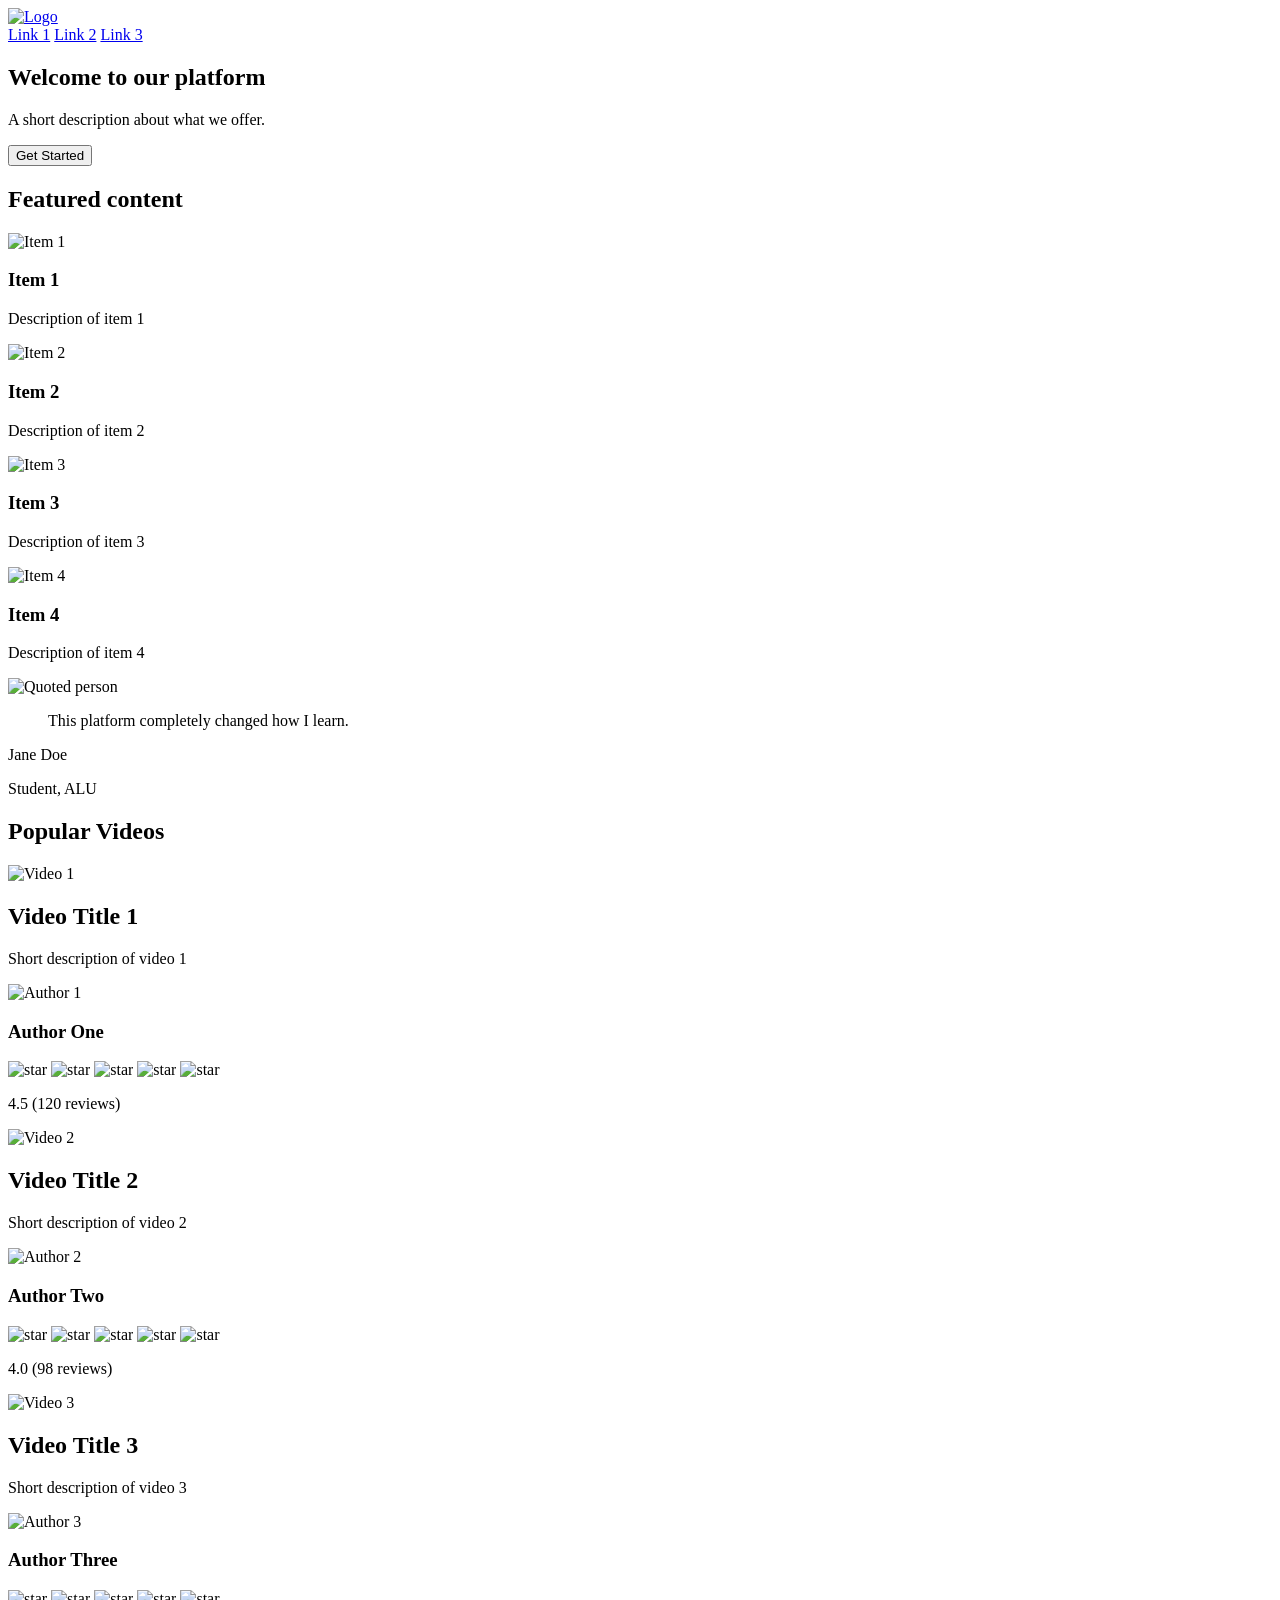
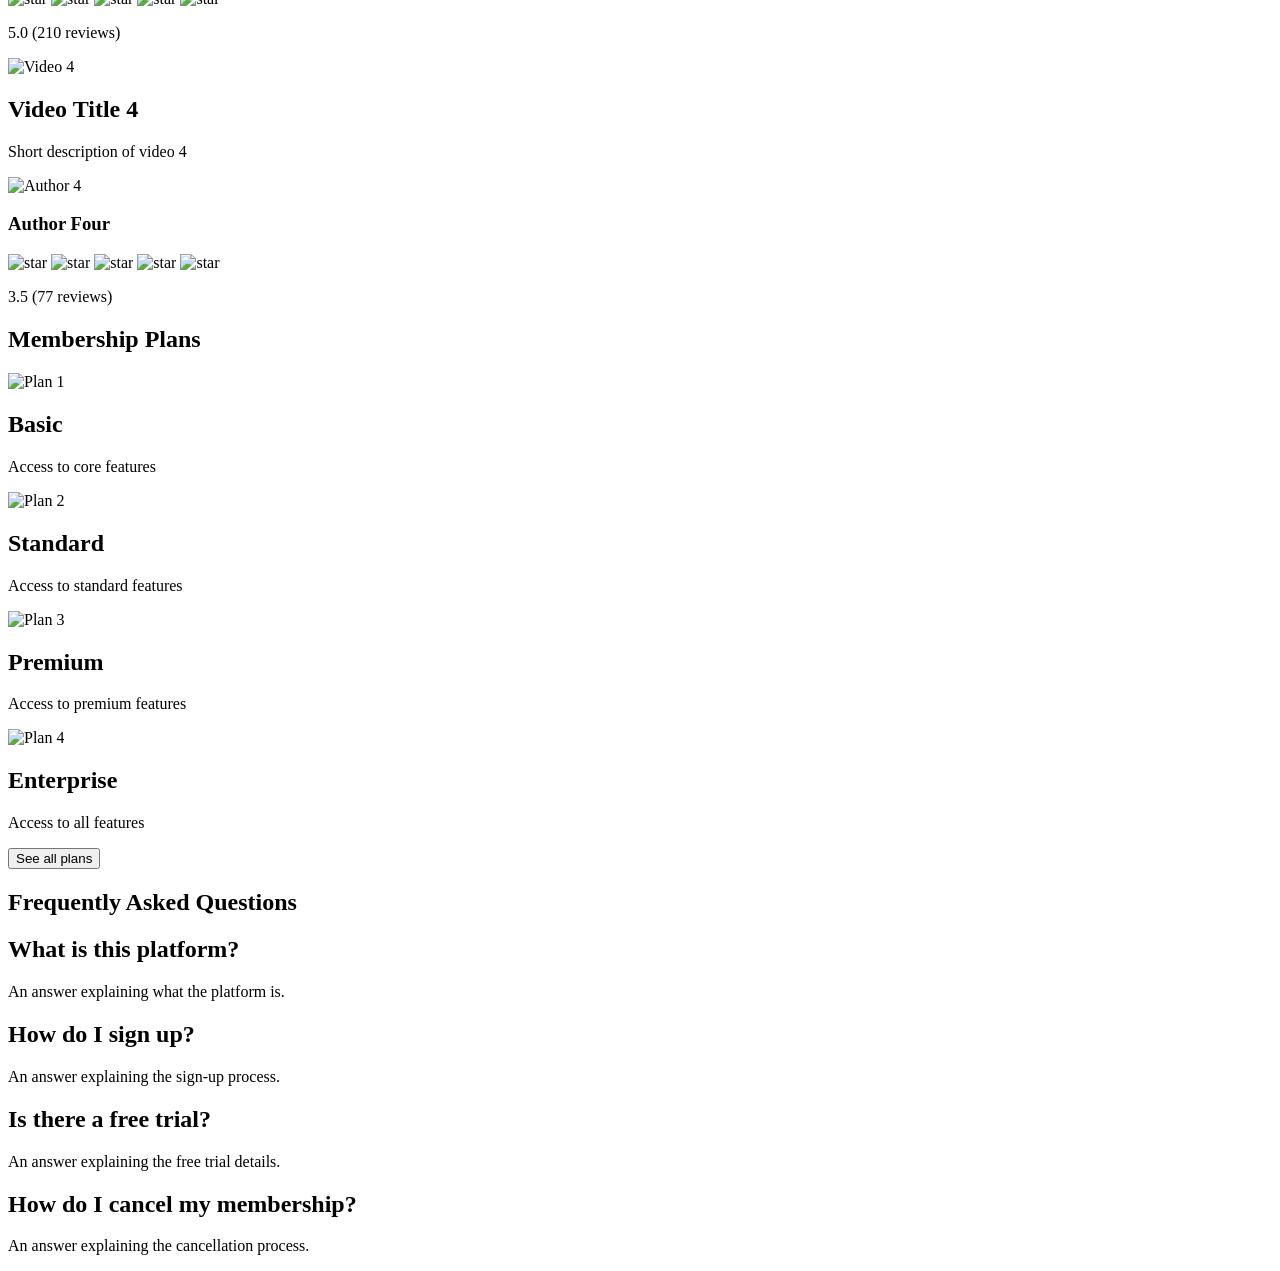
==== css_advanced/index.html @ ed031bfd "Task 0: README and copy index.html from html_advanced" ====
<!DOCTYPE html>
<html>
<head>
    <meta charset="UTF-8">
    <title>ALU Web Development</title>
</head>
<body>
    <header>
        <div>
            <a href="/"><img src="images/logo.png" alt="Logo"></a>
        </div>
        <div>
            <a href="#">Link 1</a>
            <a href="#">Link 2</a>
            <a href="#">Link 3</a>
        </div>
    </header>
    <main>
        <section>
            <div>
                <h1>Welcome to our platform</h1>
                <p>A short description about what we offer.</p>
                <button>Get Started</button>
            </div>
            <div>
                <h2>Featured content</h2>
                <div>
                    <div>
                        <img src="images/item1.png" alt="Item 1">
                        <h3>Item 1</h3>
                        <p>Description of item 1</p>
                    </div>
                    <div>
                        <img src="images/item2.png" alt="Item 2">
                        <h3>Item 2</h3>
                        <p>Description of item 2</p>
                    </div>
                    <div>
                        <img src="images/item3.png" alt="Item 3">
                        <h3>Item 3</h3>
                        <p>Description of item 3</p>
                    </div>
                    <div>
                        <img src="images/item4.png" alt="Item 4">
                        <h3>Item 4</h3>
                        <p>Description of item 4</p>
                    </div>
                </div>
            </div>
        </section>
        <section>
            <div>
                <img src="images/quote-person.png" alt="Quoted person">
                <div>
                    <blockquote>This platform completely changed how I learn.</blockquote>
                    <p>Jane Doe</p>
                    <p>Student, ALU</p>
                </div>
            </div>
        </section>
        <section>
            <h1>Popular Videos</h1>
            <div>
                <div>
                    <img src="images/video1.png" alt="Video 1">
                    <h2>Video Title 1</h2>
                    <p>Short description of video 1</p>
                    <div>
                        <img src="images/author1.png" alt="Author 1">
                        <h3>Author One</h3>
                    </div>
                    <div>
                        <div>
                            <img src="images/star.png" alt="star">
                            <img src="images/star.png" alt="star">
                            <img src="images/star.png" alt="star">
                            <img src="images/star.png" alt="star">
                            <img src="images/star.png" alt="star">
                        </div>
                        <p>4.5 (120 reviews)</p>
                    </div>
                </div>
                <div>
                    <img src="images/video2.png" alt="Video 2">
                    <h2>Video Title 2</h2>
                    <p>Short description of video 2</p>
                    <div>
                        <img src="images/author2.png" alt="Author 2">
                        <h3>Author Two</h3>
                    </div>
                    <div>
                        <div>
                            <img src="images/star.png" alt="star">
                            <img src="images/star.png" alt="star">
                            <img src="images/star.png" alt="star">
                            <img src="images/star.png" alt="star">
                            <img src="images/star.png" alt="star">
                        </div>
                        <p>4.0 (98 reviews)</p>
                    </div>
                </div>
                <div>
                    <img src="images/video3.png" alt="Video 3">
                    <h2>Video Title 3</h2>
                    <p>Short description of video 3</p>
                    <div>
                        <img src="images/author3.png" alt="Author 3">
                        <h3>Author Three</h3>
                    </div>
                    <div>
                        <div>
                            <img src="images/star.png" alt="star">
                            <img src="images/star.png" alt="star">
                            <img src="images/star.png" alt="star">
                            <img src="images/star.png" alt="star">
                            <img src="images/star.png" alt="star">
                        </div>
                        <p>5.0 (210 reviews)</p>
                    </div>
                </div>
                <div>
                    <img src="images/video4.png" alt="Video 4">
                    <h2>Video Title 4</h2>
                    <p>Short description of video 4</p>
                    <div>
                        <img src="images/author4.png" alt="Author 4">
                        <h3>Author Four</h3>
                    </div>
                    <div>
                        <div>
                            <img src="images/star.png" alt="star">
                            <img src="images/star.png" alt="star">
                            <img src="images/star.png" alt="star">
                            <img src="images/star.png" alt="star">
                            <img src="images/star.png" alt="star">
                        </div>
                        <p>3.5 (77 reviews)</p>
                    </div>
                </div>
            </div>
        </section>
        <section>
            <h1>Membership Plans</h1>
            <div>
                <div>
                    <img src="images/plan1.png" alt="Plan 1">
                    <h2>Basic</h2>
                    <p>Access to core features</p>
                </div>
                <div>
                    <img src="images/plan2.png" alt="Plan 2">
                    <h2>Standard</h2>
                    <p>Access to standard features</p>
                </div>
                <div>
                    <img src="images/plan3.png" alt="Plan 3">
                    <h2>Premium</h2>
                    <p>Access to premium features</p>
                </div>
                <div>
                    <img src="images/plan4.png" alt="Plan 4">
                    <h2>Enterprise</h2>
                    <p>Access to all features</p>
                </div>
            </div>
            <button>See all plans</button>
        </section>
        <section>
            <h1>Frequently Asked Questions</h1>
            <div>
                <div>
                    <div>
                        <h2>What is this platform?</h2>
                        <p>An answer explaining what the platform is.</p>
                    </div>
                    <div>
                        <h2>How do I sign up?</h2>
                        <p>An answer explaining the sign-up process.</p>
                    </div>
                </div>
                <div>
                    <div>
                        <h2>Is there a free trial?</h2>
                        <p>An answer explaining the free trial details.</p>
                    </div>
                    <div>
                        <h2>How do I cancel my membership?</h2>
                        <p>An answer explaining the cancellation process.</p>
                    </div>
                </div>
            </div>
        </section>
    </main>
</body>
</html>
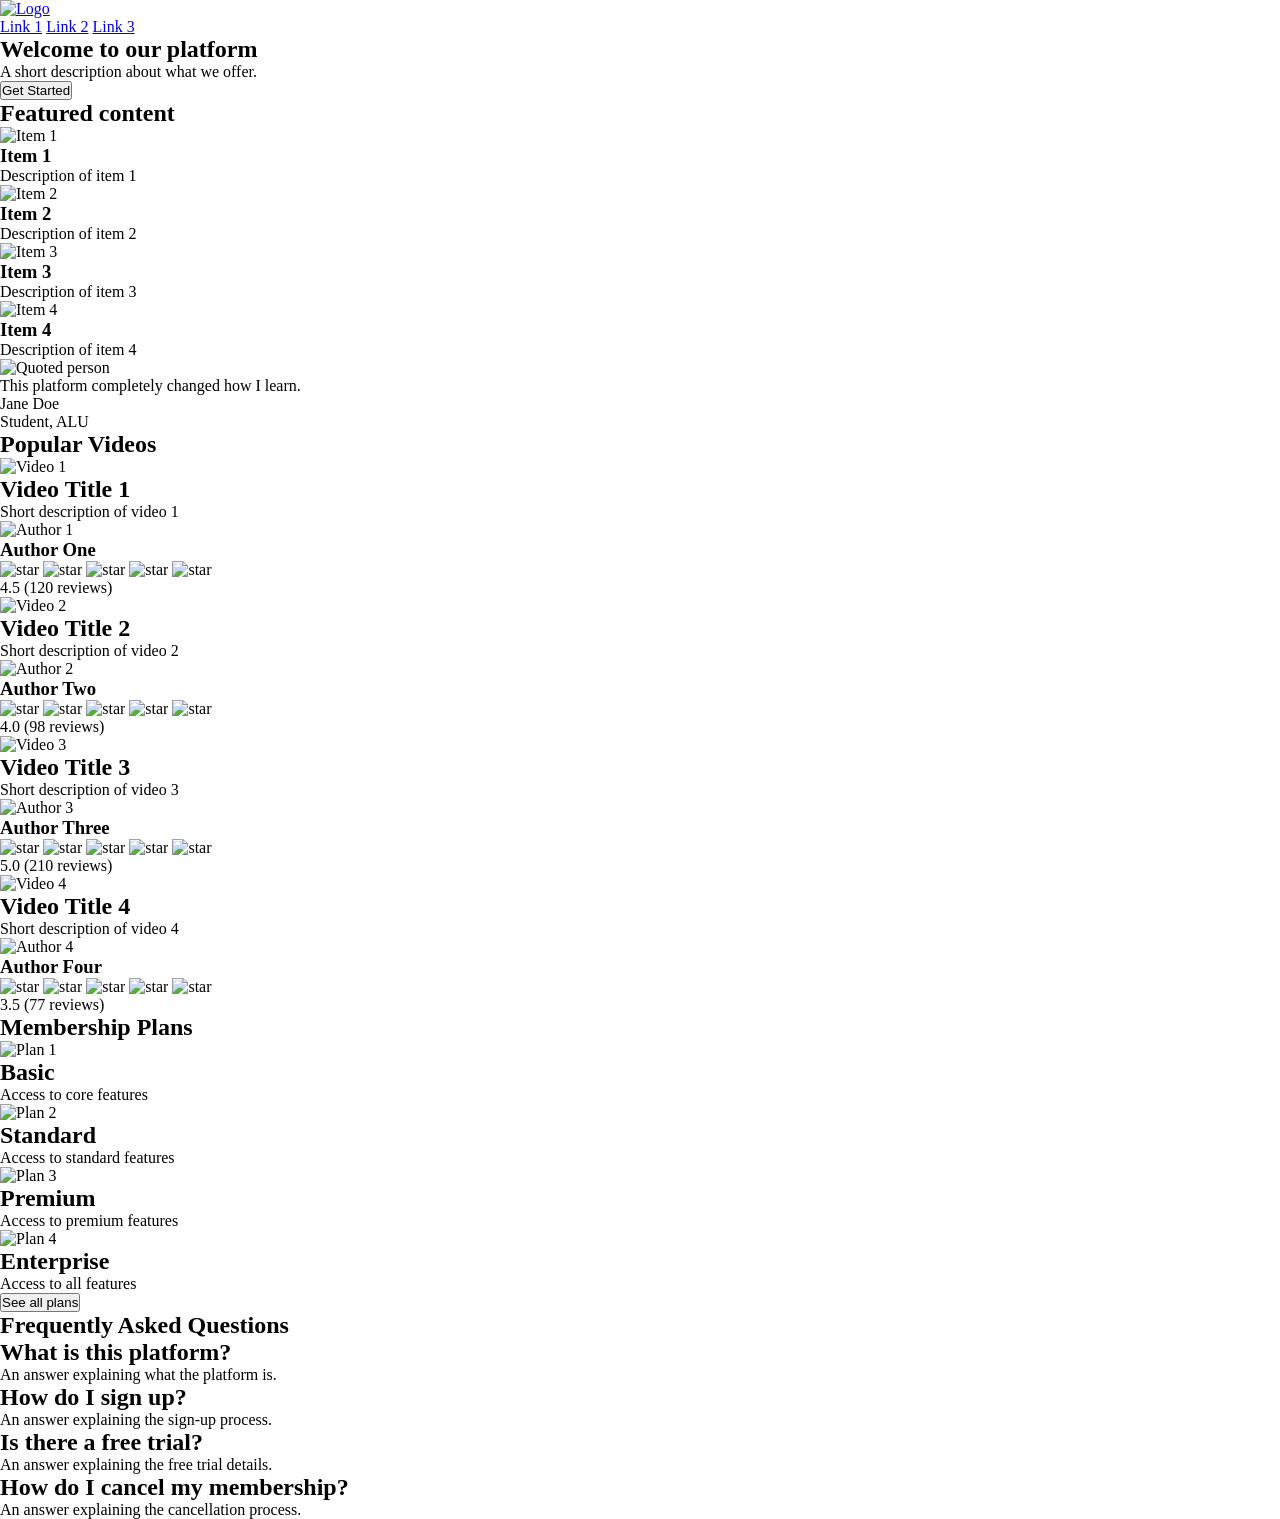
==== commit 2a8087ae: "Task 1: import styles.css" ====
--- a/css_advanced/index.html
+++ b/css_advanced/index.html
@@ -3,6 +3,7 @@
 <head>
     <meta charset="UTF-8">
     <title>ALU Web Development</title>
+        <link rel="stylesheet" href="styles.css">
 </head>
 <body>
     <header>
--- a/css_advanced/styles.css
+++ b/css_advanced/styles.css
@@ -0,0 +1,7 @@
+/* styles.css - base file, styling added in later tasks */
+
+* {
+    margin: 0;
+    padding: 0;
+    box-sizing: border-box;
+}
